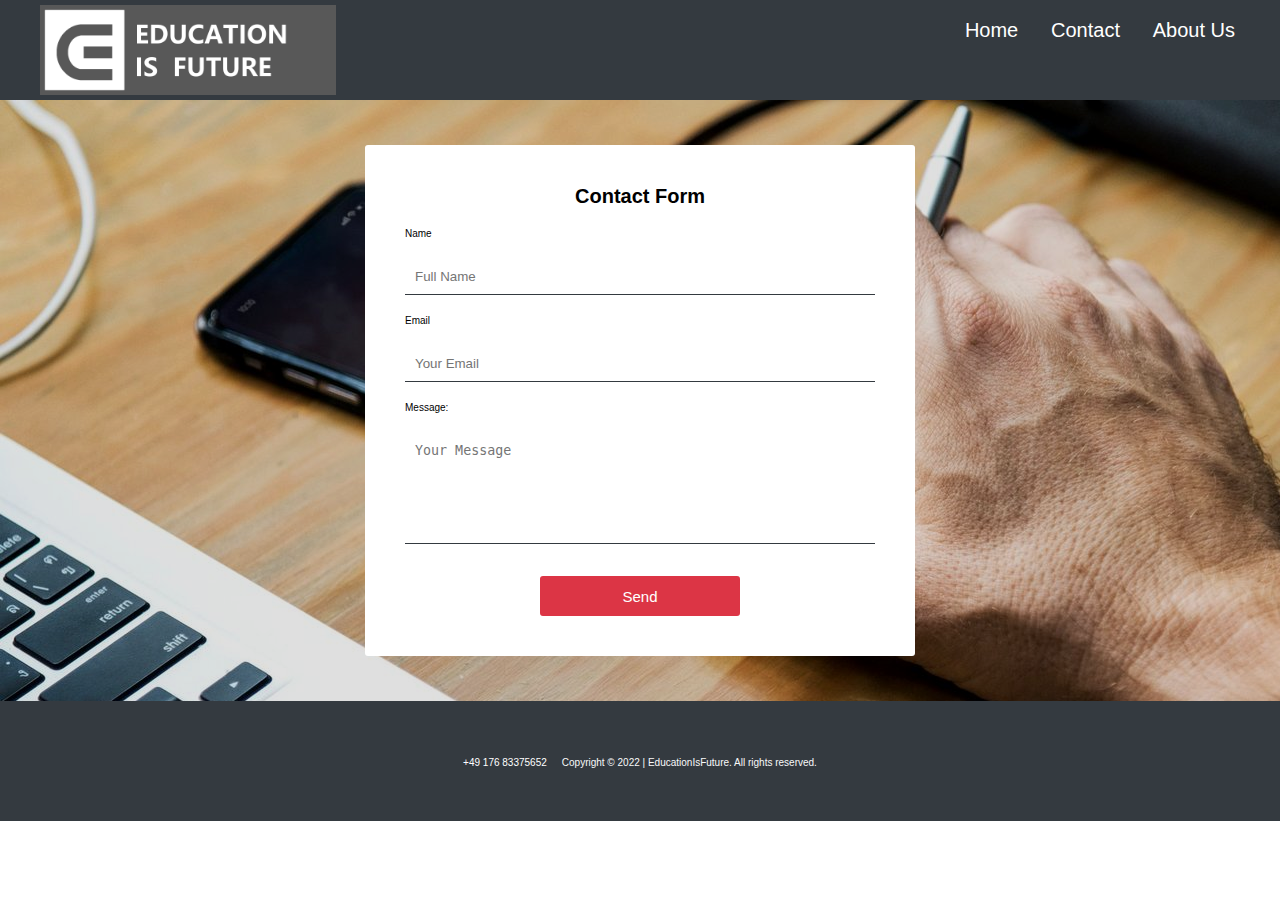
==== index.html @ f45c0029 "version-1.1" ====
<!DOCTYPE html>
<html lang="en">
  <head>
    <meta charset="UTF-8" />
    <meta http-equiv="X-UA-Compatible" content="IE=edge" />
    <meta name="viewport" content="width=device-width, initial-scale=1.0" />
    <link
      rel="stylesheet"
      href="https://cdnjs.cloudflare.com/ajax/libs/font-awesome/5.13.0/css/all.min.css"
      integrity="sha512-L7MWcK7FNPcwNqnLdZq86lTHYLdQqZaz5YcAgE+5cnGmlw8JT03QB2+oxL100UeB6RlzZLUxCGSS4/++mNZdxw=="
      crossorigin="anonymous"
      referrerpolicy="no-referrer"
    />
    <link rel="shortcut icon" type="x-icon" href="enquery-css/icon.jpeg" />
    <link rel="stylesheet" href="enquery-css/enquery-style.css" />
    <title>Enquery Form</title>
  </head>
  <body>
    <header id="home" class="main-header">
      <div class="navbar">
        <nav>
          <img class="logo" src="enquery-css/LOGO.jpeg" alt="" />
          <ul>
            <li><a href="../index.html">Home</a></li>
            <li><a href="../index.html#gallery">Contact</a></li>
            <li><a href="../index.html#about">About Us</a></li>
          </ul>
        </nav>
      </div>
    </header>

    <main>
      <section id="form">
        <div id="overlay">
          <form action="https://formsubmit.co/7433050aafc3b6746dd71a1d532f5ef6" method="POST">
            <h1>Contact Form</h1>

            <label for="name">Name</label>
            <input type="text" id="name" name="Name" placeholder="Full Name" required />
            <small class="error"></small>

            <label for="name">Email</label>
            <input type="text" id="email" name="Email" placeholder="Your Email" required />
            <small class="error"></small>

            <label for="name">Message:</label>
            <textarea id="message" name="Message" placeholder="Your Message" rows="6" required></textarea>
            <small class="error"></small>
            <div class="center">
              <button class="center" type="submit">Send</button>
            </div>
            <!-- <div class="center">
              <input type="submit" value="Send Message" />
              <p id="success"></p>
            </div> -->

          </form>
        </div>
      </section>
    </main>

    <footer class="footer bg-light">
      <div class="social">
        <h4 href="#"><i class="fab fa-whatsapp"></i> +49 176 83375652</h4>
        <!-- <a href="#"><i class="fab fa-instagram fa-2x"></i></a> -->
      </div>
      <p>Copyright &copy 2022 | EducationIsFuture. All rights reserved.</p>
    </footer>
      <script src="enquery-css/enquery-script.js"></script>
    </body>
</html>
---- enquery-css/enquery-style.css ----
@import url("https://fonts.googleapis.com/css2?family=Open+Sans:ital,wght@0,300;0,400;0,500;0,600;0,700;1,500&display=swap");

:root {
  --white: #fff;
  --primary: #007bff;
  --secondary: #6c757d;
  --success: #28a745;
  --danger: #dc3545;
  --warning: #ffc107;
  --info: #17a2b8;
  --dark: #343a40;
  --light: #f8f9fa;
}
* {
  box-sizing: border-box;
  padding: 0;
  margin: 0;
  transition: all 0.2s ease;
}

html {
  font-family: sans-serif;
  font-size: 10px;
}





/* navbar */

.navbar nav {
  height: 100px;
  background: var(--dark);
}
.navbar .logo {
  padding: 5px 0 5px 4rem;
  width: auto;
  height: 100px;
}

.navbar nav ul {
  padding: 0;
  margin: 0px;
  float: right;
  margin-right: 30px;
}

.navbar nav ul li {
  font-size: small;
  background: var(--dark);
  position: relative;
  list-style: none;
  display: inline-block;
}

.navbar ul li a {
  display: block;
   padding: 0 15px;
  color: var(--white);
  text-decoration: none;
  line-height: 60px;
  font-size: 20px;
}

.navbar ul li a:hover {
  background: #000;
}

section{
  background-image: url("../enquery-css/contact-us.jpeg");
}

#overlay {
  display: flex;
  justify-content: center;
  align-items: center;
  width: 100%;
  height: auto;
  position: relative;
  padding: 5vh;
  background-color: rgba(2, 2, 2, 0.127);
}

form{
  max-width: 55rem;
  width: 90%;
  background: var(--white);
  padding: 4rem;
  border-radius: 0.3rem;
  box-sizing: border-box;
}

h1{
  margin: 0px;
  text-align: center;
}

label{
  display: block;
  margin: 2rem 0;
}
input, textarea{
  width: 100%;
  padding: 1rem;
  box-sizing: border-box;
  outline: none;
  resize: none;
  border: none;
  border-bottom: 1px solid var(--dark);
}

input[type="text"]:focus, textarea:focus {
  border-bottom: 1.5px solid var(--danger);
}

textarea::-webkit-scrollbar{
  width: 4px;
}

textarea::-webkit-scrollbar-thumb {
  background-color: var(--danger);
}

.center {
  text-align: center;
}
 button {
  border: 0.5rem solid var(--danger);
  margin-top: 3rem;
  width: 100%;
  height: 4rem;
  max-width: 20rem;
  background: var(--danger);
  color: var(--white);
  font-size: 1.5rem;
  cursor: pointer;
  border-radius: 3px;
 }

 .error {
  color: var(--danger);
}

.error-border {
  border-bottom: 1.5px solid --danger;
}

#success {
  color: var(--success);
}




































/* footer */
footer {
  display: flex;
  flex-direction: row;
  justify-content: center;
  align-items: center;
  text-align: center;
  height: 120px;
  border-top: 2px solid var(--dark);
  background: var(--dark);

}

.footer a {
  color: var(--light);

}

.footer p {
  color: var(--light);
}



.footer .social h4 {
  margin-right: 15px;
  text-decoration: none;
  color: var(--white);
  font-weight: 300;
}




/* goto top button */
.topbtn .gotop {
  position: fixed;
  width: 4rem;
  height: 4rem;
  background: var(--dark) 0.5%;
  bottom: 1rem;
  right: 1rem;

  text-decoration: none;
  text-align: center;
  line-height: 5rem;
  color: var(--warning);
  font-size: 1rem;
  border-radius: 0.5rem;
}

/* mobile */
@media (max-width: 829px) {
  html {
    font-size: 10px;
  }
  .card{
    width: 90vw;
    margin-bottom: 1rem ;
  }
  .card-body {
    padding: 0rem;
    z-index: 5;
  }

  .navbar {
    flex-direction: column;
    height: 200px;
    background: var(--dark);
  }

  .navbar a {
    font-size: small;
  }
}

@media (min-width: 1300px) {
  html {
    width: 90%;
    padding-left: 10%;
  }
}
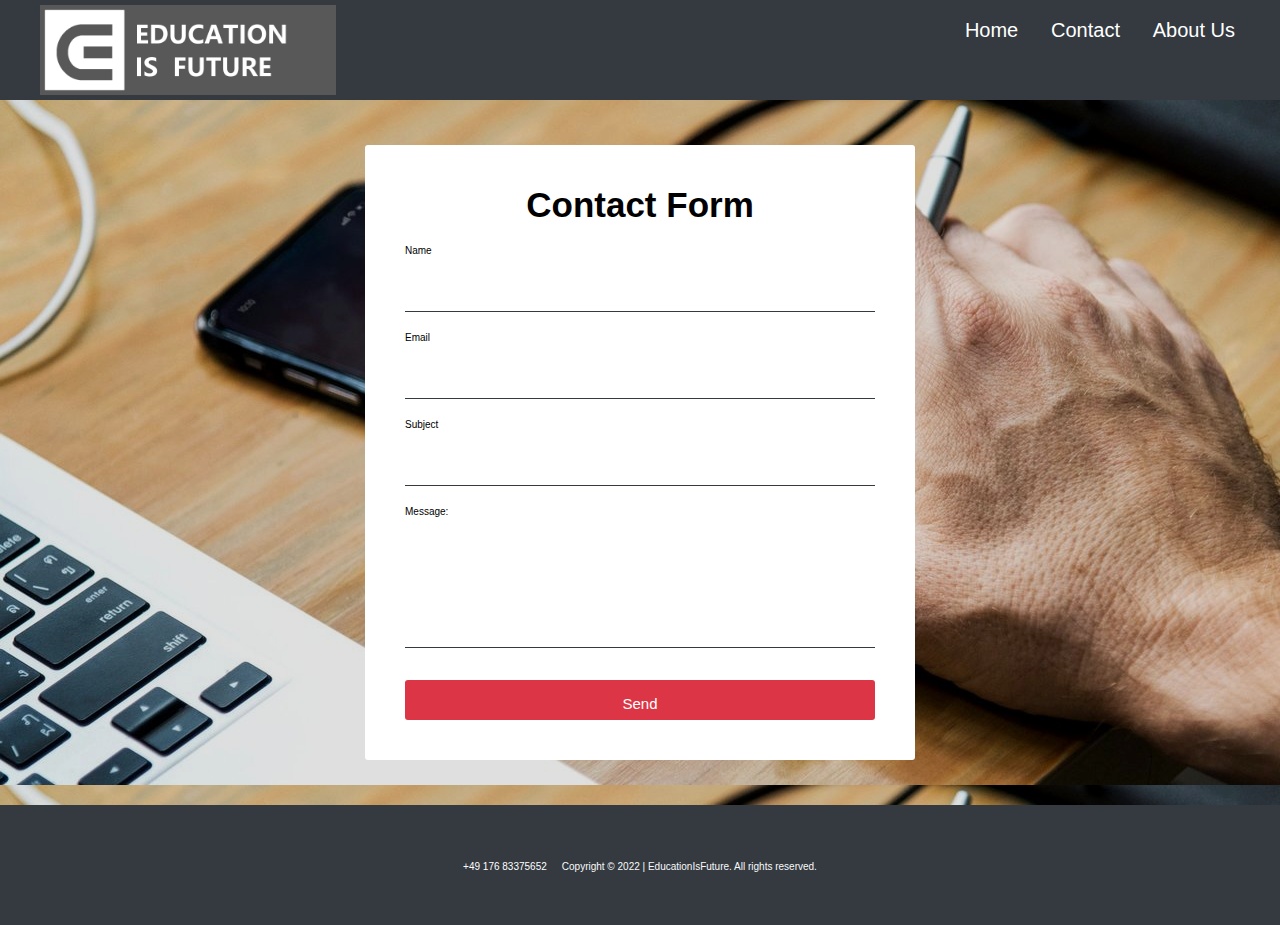
==== commit 61c53efc: "version-1.5" ====
--- a/index.html
+++ b/index.html
@@ -32,28 +32,17 @@
     <main>
       <section id="form">
         <div id="overlay">
-          <form action="https://formsubmit.co/7433050aafc3b6746dd71a1d532f5ef6" method="POST">
+          <form action="enquery-css/mail.php" method="POST">
             <h1>Contact Form</h1>
-
             <label for="name">Name</label>
-            <input type="text" id="name" name="Name" placeholder="Full Name" required />
-            <small class="error"></small>
-
-            <label for="name">Email</label>
-            <input type="text" id="email" name="Email" placeholder="Your Email" required />
-            <small class="error"></small>
-
+            <input type="text" id="name" name="name">            <label for="name">Email</label>
+            <input type="email" id="email" name="email">
+            <label for="name">Subject</label>
+            <input type="text" id="subject" name="subject">
             <label for="name">Message:</label>
-            <textarea id="message" name="Message" placeholder="Your Message" rows="6" required></textarea>
-            <small class="error"></small>
-            <div class="center">
-              <button class="center" type="submit">Send</button>
-            </div>
-            <!-- <div class="center">
-              <input type="submit" value="Send Message" />
-              <p id="success"></p>
-            </div> -->
-
+            <textarea id="message" name="message" rows="6"></textarea>            
+            <input class="center" type="submit" value="Send">
+            
           </form>
         </div>
       </section>
--- a/enquery-css/enquery-style.css
+++ b/enquery-css/enquery-style.css
@@ -92,8 +92,14 @@
 }
 
 h1{
+  font-size: 35px;
   margin: 0px;
   text-align: center;
+}
+h1.note{
+  margin-bottom: 5rem;
+  font-size: 30px;
+  font-weight: 400;
 }
 
 label{
@@ -125,12 +131,12 @@
 .center {
   text-align: center;
 }
- button {
+ input.center {
+  
   border: 0.5rem solid var(--danger);
   margin-top: 3rem;
   width: 100%;
   height: 4rem;
-  max-width: 20rem;
   background: var(--danger);
   color: var(--white);
   font-size: 1.5rem;
@@ -150,7 +156,18 @@
   color: var(--success);
 }
 
-
+a.center {
+  border: 0.5rem solid var(--danger);
+  margin-top: 10rem;
+  width: 100%;
+  height: 15rem;
+  background: var(--danger);
+  color: var(--white);
+  font-size: 2rem;
+  cursor: pointer;
+  border-radius: 3px;
+  text-decoration: none;
+ }
 
 
 
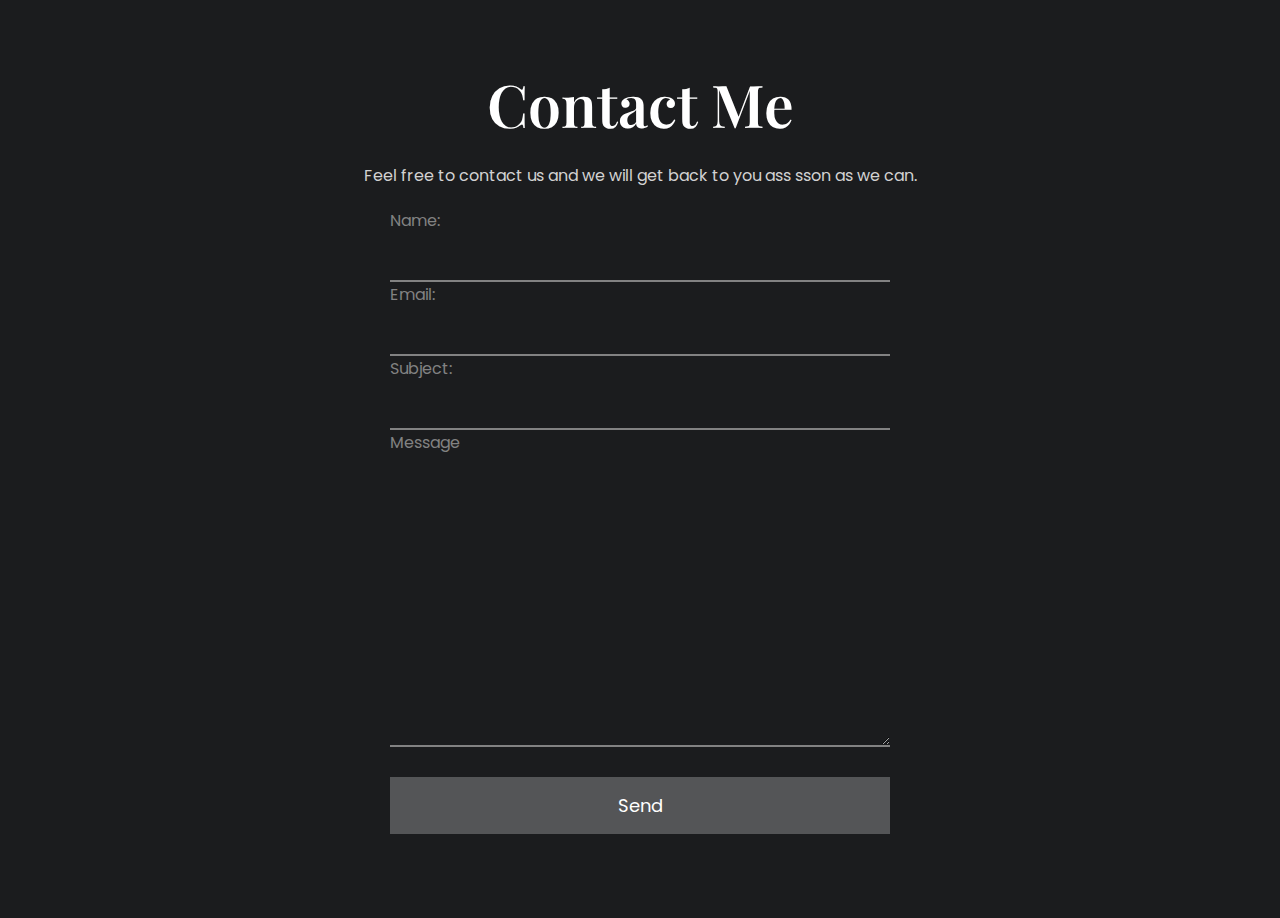
==== commit 76c9112e: "Version-1.0" ====
--- a/index.html
+++ b/index.html
@@ -1,60 +1,30 @@
-<!DOCTYPE html>
-<html lang="en">
-  <head>
-    <meta charset="UTF-8" />
-    <meta http-equiv="X-UA-Compatible" content="IE=edge" />
-    <meta name="viewport" content="width=device-width, initial-scale=1.0" />
-    <link
-      rel="stylesheet"
-      href="https://cdnjs.cloudflare.com/ajax/libs/font-awesome/5.13.0/css/all.min.css"
-      integrity="sha512-L7MWcK7FNPcwNqnLdZq86lTHYLdQqZaz5YcAgE+5cnGmlw8JT03QB2+oxL100UeB6RlzZLUxCGSS4/++mNZdxw=="
-      crossorigin="anonymous"
-      referrerpolicy="no-referrer"
-    />
-    <link rel="shortcut icon" type="x-icon" href="enquery-css/icon.jpeg" />
-    <link rel="stylesheet" href="enquery-css/enquery-style.css" />
-    <title>Enquery Form</title>
-  </head>
-  <body>
-    <header id="home" class="main-header">
-      <div class="navbar">
-        <nav>
-          <img class="logo" src="enquery-css/LOGO.jpeg" alt="" />
-          <ul>
-            <li><a href="../index.html">Home</a></li>
-            <li><a href="../index.html#gallery">Contact</a></li>
-            <li><a href="../index.html#about">About Us</a></li>
-          </ul>
-        </nav>
-      </div>
-    </header>
-
-    <main>
-      <section id="form">
-        <div id="overlay">
-          <form action="enquery-css/mail.php" method="POST">
-            <h1>Contact Form</h1>
-            <label for="name">Name</label>
-            <input type="text" id="name" name="name">            <label for="name">Email</label>
-            <input type="email" id="email" name="email">
-            <label for="name">Subject</label>
-            <input type="text" id="subject" name="subject">
-            <label for="name">Message:</label>
-            <textarea id="message" name="message" rows="6"></textarea>            
-            <input class="center" type="submit" value="Send">
-            
-          </form>
-        </div>
-      </section>
-    </main>
-
-    <footer class="footer bg-light">
-      <div class="social">
-        <h4 href="#"><i class="fab fa-whatsapp"></i> +49 176 83375652</h4>
-        <!-- <a href="#"><i class="fab fa-instagram fa-2x"></i></a> -->
-      </div>
-      <p>Copyright &copy 2022 | EducationIsFuture. All rights reserved.</p>
-    </footer>
-      <script src="enquery-css/enquery-script.js"></script>
-    </body>
-</html>
+<!DOCTYPE html>
+<html lang="en">
+<head>
+    <meta charset="UTF-8">
+    <meta http-equiv="X-UA-Compatible" content="IE=edge">
+    <meta name="viewport" content="width=device-width, initial-scale=1.0">
+    <title>Contact form</title>
+    <link href="https://fonts.googleapis.com/css2?family=Playfair+Display:wght@600&family=Poppins&display=swap" rel="stylesheet">
+    <link rel="stylesheet" href="style.css">
+</head>
+<body>
+    <div class="container">
+        <h1>Contact Me</h1>
+        <p>Feel free to contact us and we will get back to you ass sson as we can.</p>
+        <form action="mail.php" method="POST">
+            <label for="name">Name:</label>
+            <input type="text" name="name" id="name">
+            <label for="email">Email:</label>
+            <input type="email" name="email" id="email">
+            <label for="subject">Subject:</label>
+            <input type="text" name="subject" id="subject">
+            <label for="message">Message</label>
+            <textarea name="message" cols="30" rows="10"></textarea>
+            <input type="submit" value="Send">
+        </form>
+    </div>
+</body>
+</html>
+
+
--- a/style.css
+++ b/style.css
@@ -0,0 +1,97 @@
+* {
+    margin: 0;
+    padding: 0;
+    box-sizing: border-box;
+}
+
+body {
+    background: #1b1c1e;
+    text-align: center;
+}
+
+h1 {
+    font-family: 'Playfair Display',
+        serif;
+    font-size: 59px;
+    color: white;
+    font-weight: 600;
+    padding-bottom: 20px;
+}
+
+p {
+    color: #d2d2d2;
+}
+
+p,
+input,
+textarea,
+label {
+    font-family: 'Poppins',
+        sans-serif;
+}
+
+.container {
+    max-width: 1320px;
+    margin: 0 auto;
+    padding: 5%;
+}
+
+form {
+    max-width: 500px;
+    margin: 0 auto;
+    text-align: left;
+    padding: 20px 0;
+}
+
+input,
+textarea,
+label {
+    display: block;
+    margin: 0 auto;
+    width: 100%;
+    color: #828282;
+}
+
+input,
+textarea {
+    background-color: transparent;
+    border: 0;
+    border-bottom: 2px solid #828282;
+}
+
+input[type=submit] {
+    background-color: #545557;
+    padding: 15px 0;
+    color: white;
+    font-size: 18px;
+    border-bottom: none;
+    margin-top: 30px;
+    cursor: pointer;
+    transition: all .3s ease;
+}
+
+input[type=submit]:hover {
+    background: #FFF;
+    color: #1b1c1e;
+}
+
+input,
+textarea {
+    color: white;
+    font-size: 18px;
+    padding: 10px;
+}
+
+input:focus,
+textarea:focus {
+    outline: 1px solid #828282;
+}
+
+a {
+    color: #828282;
+    font-style: italic;
+}
+
+a:hover {
+    color: #fff;
+}